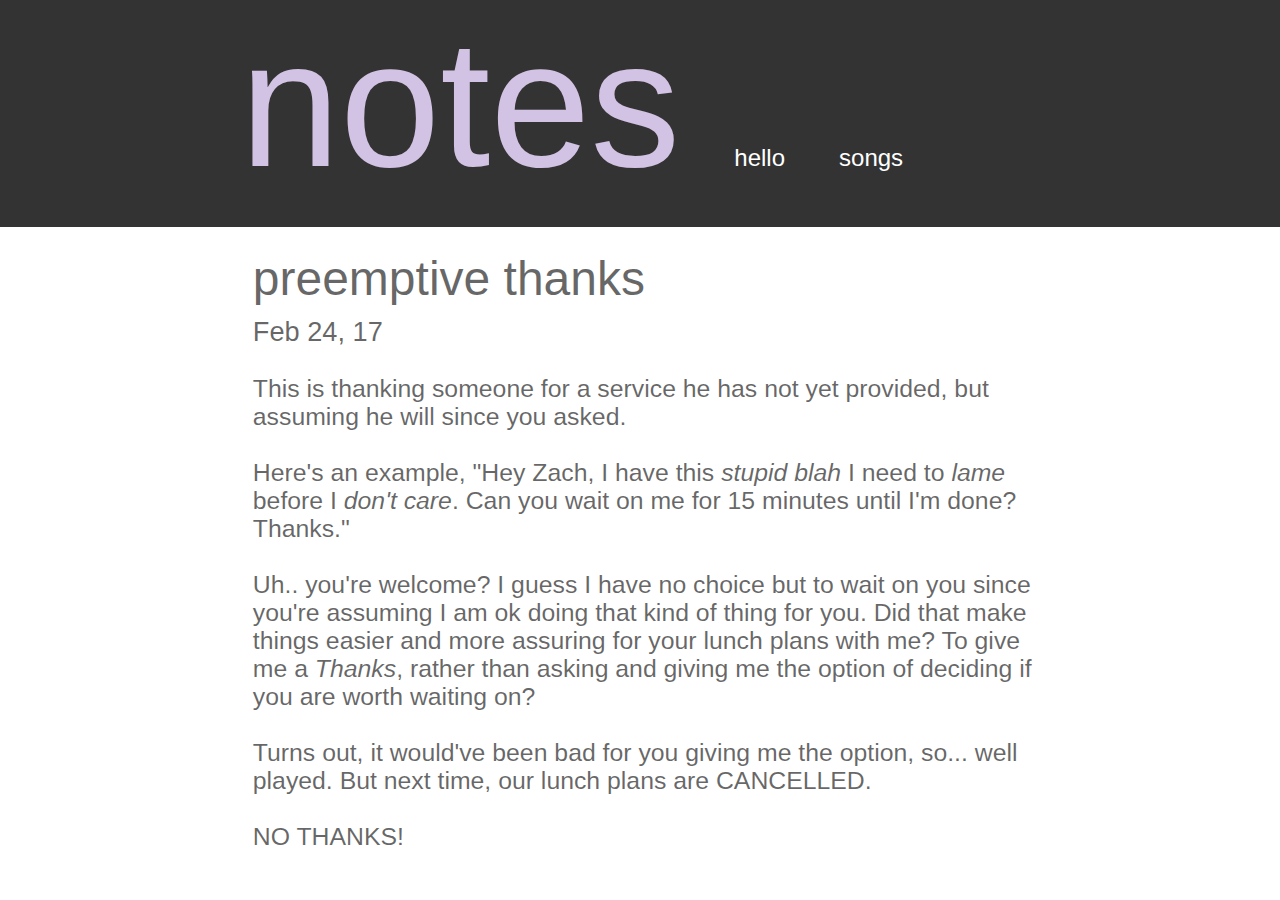
==== notes.html @ f8d4249c "version 2!" ====
<!doctype html>
<html>
<head>
<meta charset="UTF-8">
<title>Zach Stegall - notes</title>
<meta name="viewport" content="width=device-width, initial-scale=1.0">
<link rel="stylesheet" type="text/css" href="css/main.css">
<link rel="stylesheet" type="text/css" href="css/notes.css">
<link id="size-stylesheet" rel="stylesheet" type="text/css" href="css/wide.css">
<link href='http://fonts.googleapis.com/css?family=Open+Sans' rel='stylesheet' type='text/css'>
<script src="jquery-1.12.1.js"></script>
<script type="text/javascript" src="js/analytics.js"></script>
<script type="text/javascript" src="js/style.js"></script>
<script type="text/javascript" src="js/util.js"></script>
<script type="text/javascript" src="js/notes.js"></script>
</head>

<body>
  <div id="header">
    <div id="area">
      <h2 class="header-focused">notes</h2>
      <a class="header-unfocused" href="index.html">hello</a>
      <a class="header-unfocused" href="songs.html">songs</a>
    </div>
  </div>
  <div id="area" class="notes">
    <div id="content">
      <script>
        buildNotes();
      </script>
    </div>
  </div>
</body>
</html>
---- css/main.css ----
@charset "UTF-8";
/* CSS Document */

html {
	height: 100%;
}

body {
	background-color: rgba(255, 255, 255, 1.0);
	margin: 0 0 2em 0;
	height: 100%;
}

h2 {
	font-size: 180px;
	display: inline-block;
}

h2, a {
	font-family: 'Lato', sans-serif;
	font-weight: lighter;
	margin: auto;
}

h3 {
	font-size: 3.0em;
	margin: 0.5em 0 0.2em 0;
}

h3, h4 {
	font-family: 'Lato', sans-serif;
	font-weight: normal;
}

h3, h4, p {
	color: rgba(0, 0, 0, 0.6);
}

h4 {
	font-size: 1.7em;
	margin: 0 0 1.0em 0;
}

p {
	font-family: 'Lato', sans-serif;
	font-weight: 300;
	text-align: left;
	font-size: 1.55em;
	border-left: rgba(0, 0, 0, 1.0) solid thin;
	margin-left: 0.7em;
	padding: 0.5em 0 1.0em 1.5em;
}

p.notes {
	border: 0;
	margin-left: 0;
	padding: 0;
}

img {
	width: 300px;
	height: 300px;
	border-radius: 5px;
	box-shadow: 0px 0px 15px 5px #DDDDDD;
}

img#album {
	width: 200px;
	height: 200px;
}

div#area {
	max-width: 100%;
  margin-left: auto;
  margin-right: auto;
  max-width: 800px;
  margin: 0 auto;
}

div#header {
	background-color: rgba(0, 0, 0, 0.8);
	padding: 0 0 20px 0;
}

.header-unfocused {
	margin-left: 50px;
}

div#content {
	margin-left: 0.8em;
}

a {
	font-size: 1.5em;
	color: rgba(255, 255, 255, 1.0);
	max-width: 100%;
}

a:link, a:visited {
	color: rgba(255, 255, 255, 1.0);
	text-decoration: none;
}

a:hover {
	color: rgba(255, 255, 255, 0.7);
	text-decoration: none;
}

a:active {
	color: rgba(255, 255, 255, 0.6);
	text-decoration: none;
}

#content a, #content a:link, #content a:visited {
	color: rgba(0, 0, 0, 0.8);
}

#content a:hover {
	color: rgba(0, 0, 0, 0.4);
	text-decoration: none;
}

#content a:active {
	color: rgba(0, 0, 0, 0.3);
	text-decoration: none;
}
---- css/notes.css ----
@charset "UTF-8";
/* CSS Document */

h2 {
	color: rgba(210, 194, 227, 1.0);
}
---- css/wide.css ----
@charset "UTF-8";
/* CSS Document */
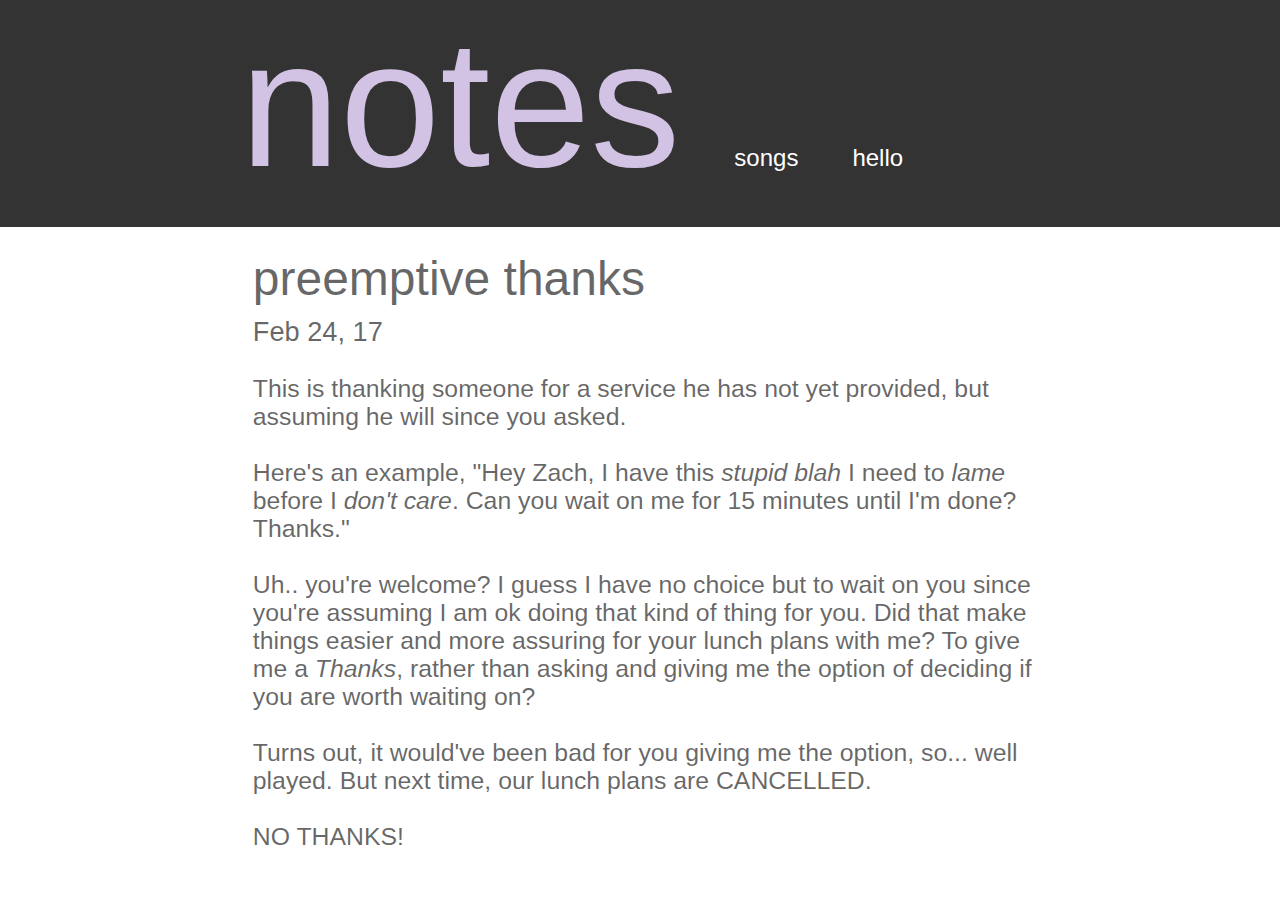
==== commit 746e2a75: "reorder header links" ====
--- a/notes.html
+++ b/notes.html
@@ -19,8 +19,8 @@
   <div id="header">
     <div id="area">
       <h2 class="header-focused">notes</h2>
+      <a class="header-unfocused" href="songs.html">songs</a>
       <a class="header-unfocused" href="index.html">hello</a>
-      <a class="header-unfocused" href="songs.html">songs</a>
     </div>
   </div>
   <div id="area" class="notes">
